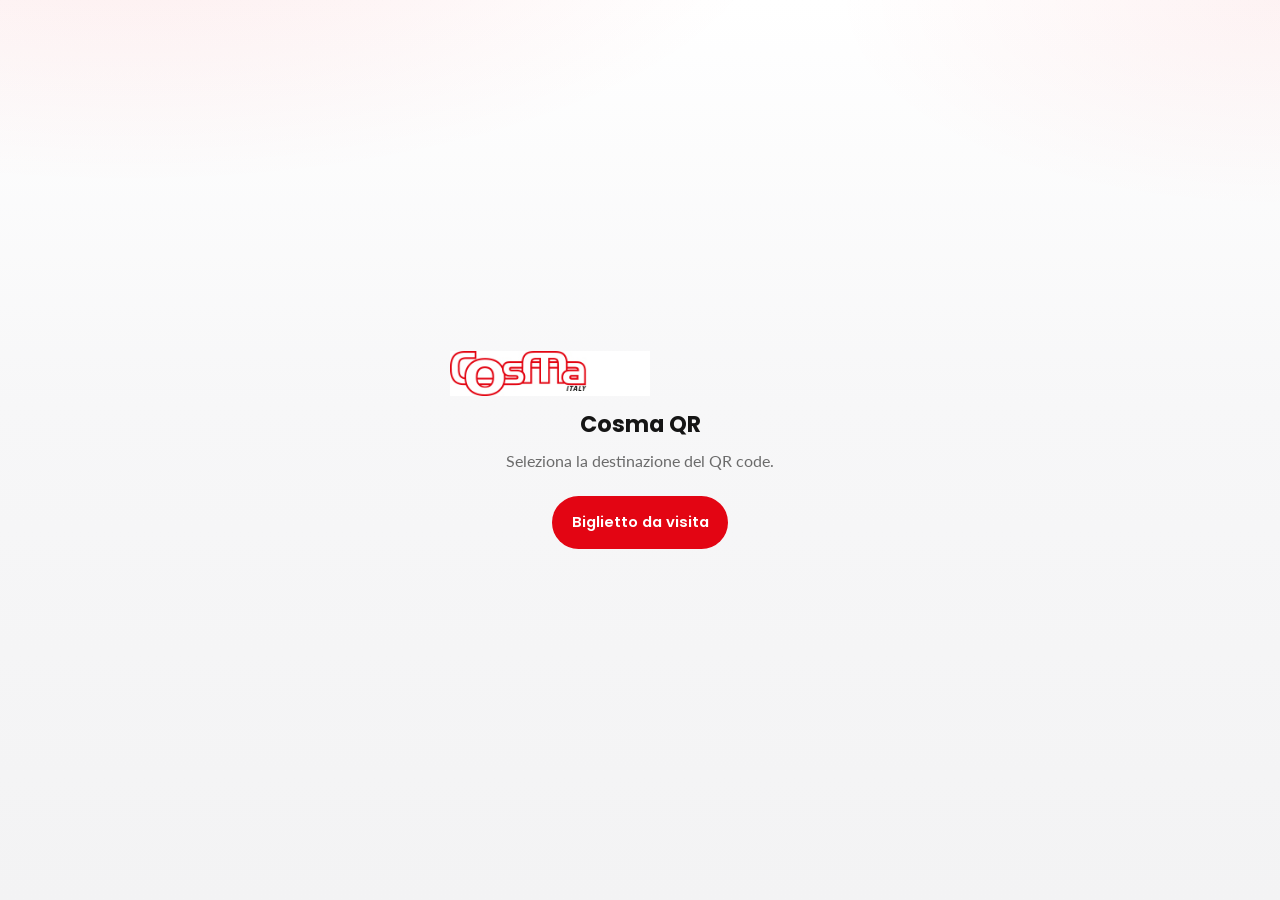
==== index.html @ 89d2467b "Add Cosma business-card QR contact landing page. Host the scan destination under /contacts/biglietto" ====
<!DOCTYPE html>
<html lang="it">
<head>
  <meta charset="UTF-8">
  <meta name="viewport" content="width=device-width, initial-scale=1.0">
  <title>Cosma QR</title>
  <meta name="description" content="Landing page QR Cosma Srl.">
  <meta name="theme-color" content="#e30513">
  <link rel="icon" type="image/png" href="./assets/img/favicon.png">
  <link rel="preconnect" href="https://fonts.googleapis.com">
  <link rel="preconnect" href="https://fonts.gstatic.com" crossorigin>
  <link href="https://fonts.googleapis.com/css2?family=Lato:wght@400;700&family=Poppins:wght@600;700&display=swap" rel="stylesheet">
  <link rel="stylesheet" href="./assets/css/styles.css">
</head>
<body>
  <main class="hub">
    <div class="hub__card">
      <img src="./assets/img/cosma-logo.jpg" width="200" height="45" alt="Cosma Italy">
      <h1>Cosma QR</h1>
      <p>Seleziona la destinazione del QR code.</p>
      <ul class="hub__list">
        <li>
          <a class="btn btn--primary" href="./contacts/biglietto-visita/">Biglietto da visita</a>
        </li>
      </ul>
    </div>
  </main>
</body>
</html>
---- assets/css/styles.css ----
:root {
  --cosma-red: #e30513;
  --cosma-red-dark: #c00410;
  --ink: #151515;
  --ink-soft: #404040;
  --muted: #6b6b6b;
  --line: #e6e6e6;
  --surface: #ffffff;
  --bg: #f7f7f8;
  --bg-accent: #fff5f5;
  --shadow: 0 12px 40px rgba(21, 21, 21, 0.08);
  --radius: 14px;
  --max: 440px;
}

*,
*::before,
*::after {
  box-sizing: border-box;
}

html {
  -webkit-text-size-adjust: 100%;
}

body {
  margin: 0;
  min-height: 100vh;
  font-family: "Lato", system-ui, sans-serif;
  color: var(--ink);
  background:
    radial-gradient(1200px 500px at 10% -10%, rgba(227, 5, 19, 0.08), transparent 55%),
    radial-gradient(900px 420px at 100% 0%, rgba(227, 5, 19, 0.05), transparent 50%),
    linear-gradient(180deg, #ffffff 0%, var(--bg) 45%, #f3f3f4 100%);
  line-height: 1.45;
}

img {
  max-width: 100%;
  display: block;
}

a {
  color: inherit;
  text-decoration: none;
}

.page {
  width: min(100% - 2rem, var(--max));
  margin: 0 auto;
  padding: 1.75rem 0 2.5rem;
}

.brand {
  display: flex;
  flex-direction: column;
  align-items: center;
  text-align: center;
  gap: 0.85rem;
  margin-bottom: 1.75rem;
  animation: rise 0.55s ease both;
}

.brand__logo {
  width: min(220px, 70vw);
  height: auto;
}

.brand__eyebrow {
  margin: 0;
  font-family: "Poppins", sans-serif;
  font-size: 0.72rem;
  font-weight: 600;
  letter-spacing: 0.18em;
  text-transform: uppercase;
  color: var(--cosma-red);
}

.brand__title {
  margin: 0;
  font-family: "Poppins", sans-serif;
  font-size: clamp(1.35rem, 4.5vw, 1.65rem);
  font-weight: 600;
  letter-spacing: -0.02em;
  color: var(--ink);
}

.brand__lead {
  margin: 0;
  max-width: 28ch;
  color: var(--muted);
  font-size: 0.98rem;
}

.actions {
  display: grid;
  gap: 0.75rem;
  animation: rise 0.65s ease 0.08s both;
}

.action {
  display: grid;
  grid-template-columns: 48px 1fr auto;
  align-items: center;
  gap: 0.85rem;
  padding: 0.95rem 1rem;
  background: var(--surface);
  border: 1px solid var(--line);
  border-radius: var(--radius);
  box-shadow: var(--shadow);
  transition: transform 0.2s ease, border-color 0.2s ease, box-shadow 0.2s ease;
}

.action:hover,
.action:focus-visible {
  transform: translateY(-2px);
  border-color: rgba(227, 5, 19, 0.35);
  box-shadow: 0 16px 36px rgba(227, 5, 19, 0.12);
  outline: none;
}

.action__icon {
  width: 48px;
  height: 48px;
  border-radius: 12px;
  display: grid;
  place-items: center;
  background: var(--bg-accent);
  color: var(--cosma-red);
  flex-shrink: 0;
}

.action__icon svg {
  width: 22px;
  height: 22px;
  fill: currentColor;
}

.action__text {
  min-width: 0;
}

.action__label {
  display: block;
  font-family: "Poppins", sans-serif;
  font-size: 0.7rem;
  font-weight: 600;
  letter-spacing: 0.08em;
  text-transform: uppercase;
  color: var(--muted);
  margin-bottom: 0.15rem;
}

.action__value {
  display: block;
  font-size: 1rem;
  font-weight: 700;
  color: var(--ink);
  word-break: break-word;
}

.action__chevron {
  color: var(--cosma-red);
  opacity: 0.7;
}

.action__chevron svg {
  width: 18px;
  height: 18px;
  fill: currentColor;
}

.cta {
  margin-top: 1rem;
  display: grid;
  gap: 0.75rem;
  animation: rise 0.7s ease 0.14s both;
}

.btn {
  display: inline-flex;
  align-items: center;
  justify-content: center;
  gap: 0.55rem;
  min-height: 52px;
  padding: 0.85rem 1.1rem;
  border-radius: 999px;
  font-family: "Poppins", sans-serif;
  font-size: 0.92rem;
  font-weight: 600;
  border: 2px solid transparent;
  cursor: pointer;
  transition: background 0.2s ease, color 0.2s ease, border-color 0.2s ease, transform 0.2s ease;
}

.btn svg {
  width: 18px;
  height: 18px;
  fill: currentColor;
}

.btn--primary {
  background: var(--cosma-red);
  color: #fff;
}

.btn--primary:hover,
.btn--primary:focus-visible {
  background: var(--cosma-red-dark);
  transform: translateY(-1px);
  outline: none;
}

.btn--ghost {
  background: transparent;
  color: var(--ink);
  border-color: #d8d8d8;
}

.btn--ghost:hover,
.btn--ghost:focus-visible {
  border-color: var(--cosma-red);
  color: var(--cosma-red);
  outline: none;
}

.meta {
  margin-top: 1.75rem;
  padding-top: 1.25rem;
  border-top: 1px solid var(--line);
  text-align: center;
  color: var(--muted);
  font-size: 0.84rem;
  animation: rise 0.75s ease 0.2s both;
}

.meta p {
  margin: 0.35rem 0;
}

.meta a {
  color: var(--cosma-red);
  font-weight: 700;
}

.hub {
  min-height: 100vh;
  display: grid;
  place-items: center;
  padding: 2rem 1rem;
}

.hub__card {
  width: min(100%, 420px);
  text-align: center;
  padding: 2rem 1.25rem;
}

.hub__card h1 {
  margin: 0.75rem 0 0.5rem;
  font-family: "Poppins", sans-serif;
  font-size: 1.4rem;
}

.hub__card p {
  margin: 0 0 1.5rem;
  color: var(--muted);
}

.hub__list {
  list-style: none;
  margin: 0;
  padding: 0;
  display: grid;
  gap: 0.75rem;
}

@keyframes rise {
  from {
    opacity: 0;
    transform: translateY(12px);
  }
  to {
    opacity: 1;
    transform: translateY(0);
  }
}

@media (prefers-reduced-motion: reduce) {
  *,
  *::before,
  *::after {
    animation: none !important;
    transition: none !important;
  }
}
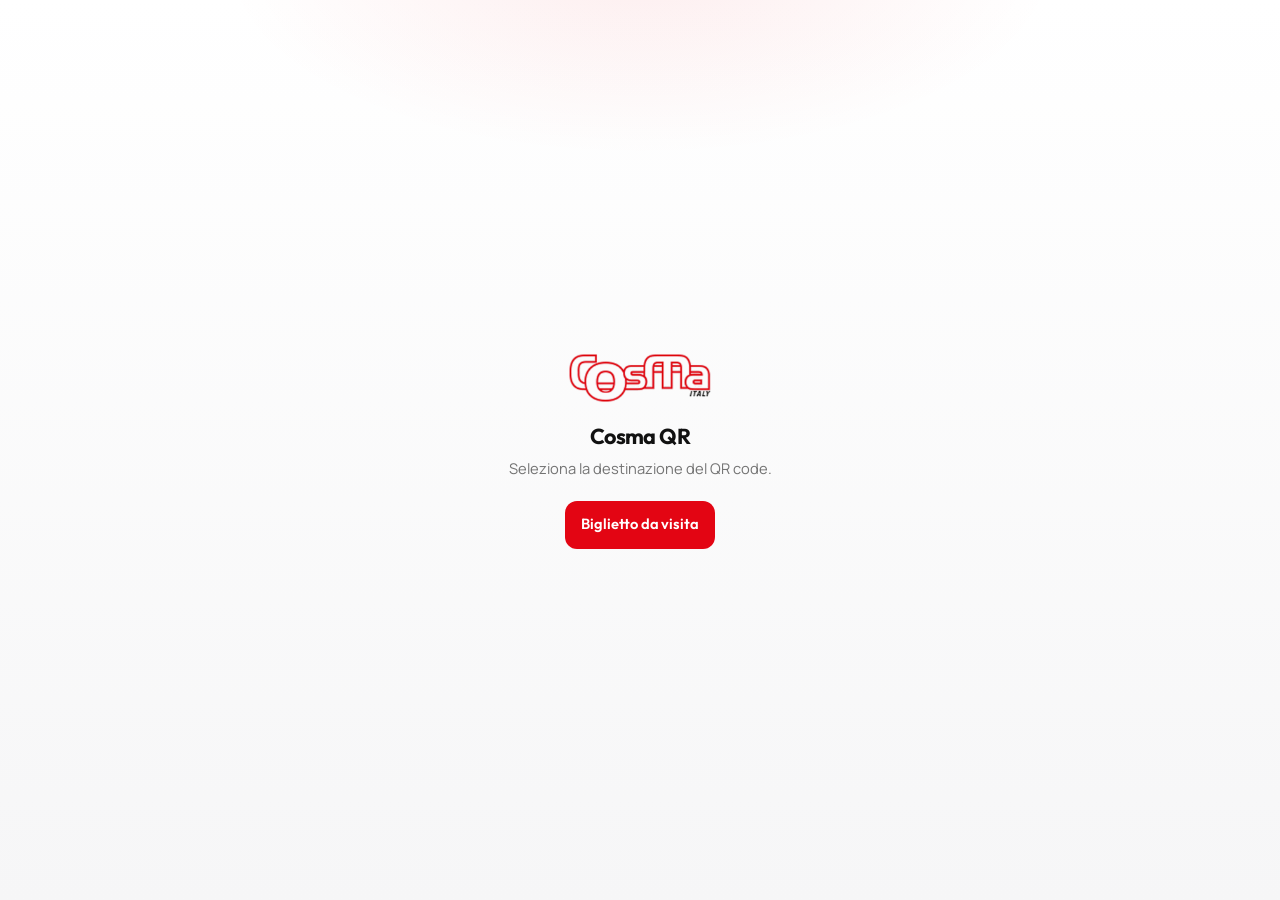
==== commit 9c73e887: "Refine QR contact page with a compact 2026 layout. Shrink the header, drop decorative chrome, and us" ====
--- a/index.html
+++ b/index.html
@@ -5,22 +5,22 @@
   <meta name="viewport" content="width=device-width, initial-scale=1.0">
   <title>Cosma QR</title>
   <meta name="description" content="Landing page QR Cosma Srl.">
-  <meta name="theme-color" content="#e30513">
+  <meta name="theme-color" content="#ffffff">
   <link rel="icon" type="image/png" href="./assets/img/favicon.png">
   <link rel="preconnect" href="https://fonts.googleapis.com">
   <link rel="preconnect" href="https://fonts.gstatic.com" crossorigin>
-  <link href="https://fonts.googleapis.com/css2?family=Lato:wght@400;700&family=Poppins:wght@600;700&display=swap" rel="stylesheet">
+  <link href="https://fonts.googleapis.com/css2?family=Manrope:wght@500;600;700;800&family=Outfit:wght@500;600;700&display=swap" rel="stylesheet">
   <link rel="stylesheet" href="./assets/css/styles.css">
 </head>
 <body>
   <main class="hub">
     <div class="hub__card">
-      <img src="./assets/img/cosma-logo.jpg" width="200" height="45" alt="Cosma Italy">
+      <img class="top__logo" src="./assets/img/cosma-logo.png?v=3" width="148" height="54" alt="Cosma Italy">
       <h1>Cosma QR</h1>
       <p>Seleziona la destinazione del QR code.</p>
       <ul class="hub__list">
         <li>
-          <a class="btn btn--primary" href="./contacts/biglietto-visita/">Biglietto da visita</a>
+          <a class="btn btn--fill" href="./contacts/biglietto-visita/">Biglietto da visita</a>
         </li>
       </ul>
     </div>
--- a/assets/css/styles.css
+++ b/assets/css/styles.css
@@ -1,16 +1,12 @@
 :root {
-  --cosma-red: #e30513;
-  --cosma-red-dark: #c00410;
-  --ink: #151515;
-  --ink-soft: #404040;
-  --muted: #6b6b6b;
-  --line: #e6e6e6;
-  --surface: #ffffff;
-  --bg: #f7f7f8;
-  --bg-accent: #fff5f5;
-  --shadow: 0 12px 40px rgba(21, 21, 21, 0.08);
-  --radius: 14px;
-  --max: 440px;
+  --red: #e30513;
+  --red-deep: #c10410;
+  --ink: #111111;
+  --mute: #737373;
+  --line: rgba(17, 17, 17, 0.08);
+  --wash: #f6f6f7;
+  --white: #ffffff;
+  --max: 400px;
 }
 
 *,
@@ -25,19 +21,18 @@
 
 body {
   margin: 0;
-  min-height: 100vh;
-  font-family: "Lato", system-ui, sans-serif;
+  min-height: 100dvh;
+  font-family: "Manrope", system-ui, sans-serif;
   color: var(--ink);
   background:
-    radial-gradient(1200px 500px at 10% -10%, rgba(227, 5, 19, 0.08), transparent 55%),
-    radial-gradient(900px 420px at 100% 0%, rgba(227, 5, 19, 0.05), transparent 50%),
-    linear-gradient(180deg, #ffffff 0%, var(--bg) 45%, #f3f3f4 100%);
-  line-height: 1.45;
+    radial-gradient(600px 280px at 50% -40px, rgba(227, 5, 19, 0.07), transparent 70%),
+    linear-gradient(180deg, #ffffff 0%, var(--wash) 100%);
+  line-height: 1.4;
 }
 
 img {
+  display: block;
   max-width: 100%;
-  display: block;
 }
 
 a {
@@ -45,226 +40,189 @@
   text-decoration: none;
 }
 
-.page {
+.frame {
   width: min(100% - 2rem, var(--max));
   margin: 0 auto;
-  padding: 1.75rem 0 2.5rem;
-}
-
-.brand {
-  display: flex;
-  flex-direction: column;
-  align-items: center;
+  padding: 1.5rem 0 2rem;
+  animation: enter 0.55s ease both;
+}
+
+/* Compact brand header */
+.top {
+  display: grid;
+  justify-items: center;
+  gap: 0.55rem;
+  padding: 0.35rem 0 1.25rem;
+  border-bottom: 1px solid var(--line);
+}
+
+.top__logo {
+  width: 148px;
+  height: auto;
+  mix-blend-mode: multiply;
+  animation: rise 0.6s cubic-bezier(0.22, 1, 0.36, 1) both;
+}
+
+.top__tag {
+  margin: 0;
+  font-family: "Outfit", sans-serif;
+  font-size: 0.72rem;
+  font-weight: 500;
+  letter-spacing: 0.04em;
+  color: var(--mute);
   text-align: center;
-  gap: 0.85rem;
-  margin-bottom: 1.75rem;
-  animation: rise 0.55s ease both;
-}
-
-.brand__logo {
-  width: min(220px, 70vw);
-  height: auto;
-}
-
-.brand__eyebrow {
-  margin: 0;
-  font-family: "Poppins", sans-serif;
-  font-size: 0.72rem;
-  font-weight: 600;
-  letter-spacing: 0.18em;
-  text-transform: uppercase;
-  color: var(--cosma-red);
-}
-
-.brand__title {
-  margin: 0;
-  font-family: "Poppins", sans-serif;
-  font-size: clamp(1.35rem, 4.5vw, 1.65rem);
-  font-weight: 600;
-  letter-spacing: -0.02em;
-  color: var(--ink);
-}
-
-.brand__lead {
-  margin: 0;
-  max-width: 28ch;
-  color: var(--muted);
-  font-size: 0.98rem;
-}
-
-.actions {
-  display: grid;
-  gap: 0.75rem;
-  animation: rise 0.65s ease 0.08s both;
-}
-
-.action {
-  display: grid;
-  grid-template-columns: 48px 1fr auto;
+  animation: rise 0.7s cubic-bezier(0.22, 1, 0.36, 1) 0.05s both;
+}
+
+/* Contact rows — interactive, not decorative cards */
+.list {
+  margin-top: 0.35rem;
+  display: grid;
+}
+
+.row {
+  display: grid;
+  grid-template-columns: 40px 1fr;
   align-items: center;
   gap: 0.85rem;
-  padding: 0.95rem 1rem;
-  background: var(--surface);
-  border: 1px solid var(--line);
-  border-radius: var(--radius);
-  box-shadow: var(--shadow);
-  transition: transform 0.2s ease, border-color 0.2s ease, box-shadow 0.2s ease;
-}
-
-.action:hover,
-.action:focus-visible {
-  transform: translateY(-2px);
-  border-color: rgba(227, 5, 19, 0.35);
-  box-shadow: 0 16px 36px rgba(227, 5, 19, 0.12);
-  outline: none;
-}
-
-.action__icon {
-  width: 48px;
-  height: 48px;
+  padding: 0.95rem 0.15rem;
+  border-bottom: 1px solid var(--line);
+  transition: background 0.2s ease, padding 0.2s ease;
+}
+
+.row:active {
+  background: rgba(227, 5, 19, 0.03);
+}
+
+.row__icon {
+  width: 40px;
+  height: 40px;
   border-radius: 12px;
   display: grid;
   place-items: center;
-  background: var(--bg-accent);
-  color: var(--cosma-red);
-  flex-shrink: 0;
-}
-
-.action__icon svg {
-  width: 22px;
-  height: 22px;
-  fill: currentColor;
-}
-
-.action__text {
-  min-width: 0;
-}
-
-.action__label {
-  display: block;
-  font-family: "Poppins", sans-serif;
-  font-size: 0.7rem;
-  font-weight: 600;
-  letter-spacing: 0.08em;
-  text-transform: uppercase;
-  color: var(--muted);
-  margin-bottom: 0.15rem;
-}
-
-.action__value {
-  display: block;
-  font-size: 1rem;
-  font-weight: 700;
-  color: var(--ink);
-  word-break: break-word;
-}
-
-.action__chevron {
-  color: var(--cosma-red);
-  opacity: 0.7;
-}
-
-.action__chevron svg {
+  background: rgba(227, 5, 19, 0.07);
+  color: var(--red);
+}
+
+.row__icon svg {
   width: 18px;
   height: 18px;
   fill: currentColor;
 }
 
-.cta {
-  margin-top: 1rem;
-  display: grid;
-  gap: 0.75rem;
-  animation: rise 0.7s ease 0.14s both;
+.row__body {
+  min-width: 0;
+  display: grid;
+  gap: 0.1rem;
+}
+
+.row__kicker {
+  font-family: "Outfit", sans-serif;
+  font-size: 0.65rem;
+  font-weight: 600;
+  letter-spacing: 0.12em;
+  text-transform: uppercase;
+  color: var(--mute);
+}
+
+.row__value {
+  font-size: 0.98rem;
+  font-weight: 700;
+  letter-spacing: -0.01em;
+  color: var(--ink);
+  word-break: break-word;
+}
+
+.actions {
+  margin-top: 1.35rem;
+  display: grid;
+  gap: 0.65rem;
+  animation: rise 0.75s cubic-bezier(0.22, 1, 0.36, 1) 0.1s both;
 }
 
 .btn {
   display: inline-flex;
   align-items: center;
   justify-content: center;
-  gap: 0.55rem;
-  min-height: 52px;
-  padding: 0.85rem 1.1rem;
-  border-radius: 999px;
-  font-family: "Poppins", sans-serif;
+  min-height: 48px;
+  padding: 0.8rem 1rem;
+  border-radius: 12px;
+  font-family: "Outfit", sans-serif;
   font-size: 0.92rem;
   font-weight: 600;
-  border: 2px solid transparent;
-  cursor: pointer;
-  transition: background 0.2s ease, color 0.2s ease, border-color 0.2s ease, transform 0.2s ease;
-}
-
-.btn svg {
-  width: 18px;
-  height: 18px;
-  fill: currentColor;
-}
-
-.btn--primary {
-  background: var(--cosma-red);
+  letter-spacing: -0.01em;
+  transition: transform 0.18s ease, background 0.18s ease, color 0.18s ease, border-color 0.18s ease;
+}
+
+.btn--fill {
+  background: var(--red);
   color: #fff;
 }
 
-.btn--primary:hover,
-.btn--primary:focus-visible {
-  background: var(--cosma-red-dark);
+.btn--fill:hover,
+.btn--fill:focus-visible {
+  background: var(--red-deep);
   transform: translateY(-1px);
   outline: none;
 }
 
-.btn--ghost {
+.btn--line {
   background: transparent;
   color: var(--ink);
-  border-color: #d8d8d8;
-}
-
-.btn--ghost:hover,
-.btn--ghost:focus-visible {
-  border-color: var(--cosma-red);
-  color: var(--cosma-red);
+  border: 1px solid rgba(17, 17, 17, 0.14);
+}
+
+.btn--line:hover,
+.btn--line:focus-visible {
+  border-color: var(--red);
+  color: var(--red);
   outline: none;
 }
 
-.meta {
+.foot {
   margin-top: 1.75rem;
-  padding-top: 1.25rem;
-  border-top: 1px solid var(--line);
-  text-align: center;
-  color: var(--muted);
-  font-size: 0.84rem;
-  animation: rise 0.75s ease 0.2s both;
-}
-
-.meta p {
-  margin: 0.35rem 0;
-}
-
-.meta a {
-  color: var(--cosma-red);
+  display: flex;
+  justify-content: space-between;
+  gap: 1rem;
+  align-items: center;
+  font-size: 0.72rem;
+  color: var(--mute);
+}
+
+.foot a {
+  color: var(--red);
   font-weight: 700;
 }
 
+/* Hub */
 .hub {
-  min-height: 100vh;
+  min-height: 100dvh;
   display: grid;
   place-items: center;
   padding: 2rem 1rem;
 }
 
 .hub__card {
-  width: min(100%, 420px);
+  width: min(100%, 380px);
   text-align: center;
-  padding: 2rem 1.25rem;
+}
+
+.hub__card .top__logo {
+  margin: 0 auto 1rem;
 }
 
 .hub__card h1 {
-  margin: 0.75rem 0 0.5rem;
-  font-family: "Poppins", sans-serif;
-  font-size: 1.4rem;
+  margin: 0 0 0.4rem;
+  font-family: "Outfit", sans-serif;
+  font-size: 1.35rem;
+  font-weight: 700;
+  letter-spacing: -0.03em;
 }
 
 .hub__card p {
-  margin: 0 0 1.5rem;
-  color: var(--muted);
+  margin: 0 0 1.4rem;
+  color: var(--mute);
+  font-size: 0.92rem;
 }
 
 .hub__list {
@@ -272,13 +230,18 @@
   margin: 0;
   padding: 0;
   display: grid;
-  gap: 0.75rem;
+  gap: 0.65rem;
+}
+
+@keyframes enter {
+  from { opacity: 0; }
+  to { opacity: 1; }
 }
 
 @keyframes rise {
   from {
     opacity: 0;
-    transform: translateY(12px);
+    transform: translateY(10px);
   }
   to {
     opacity: 1;
